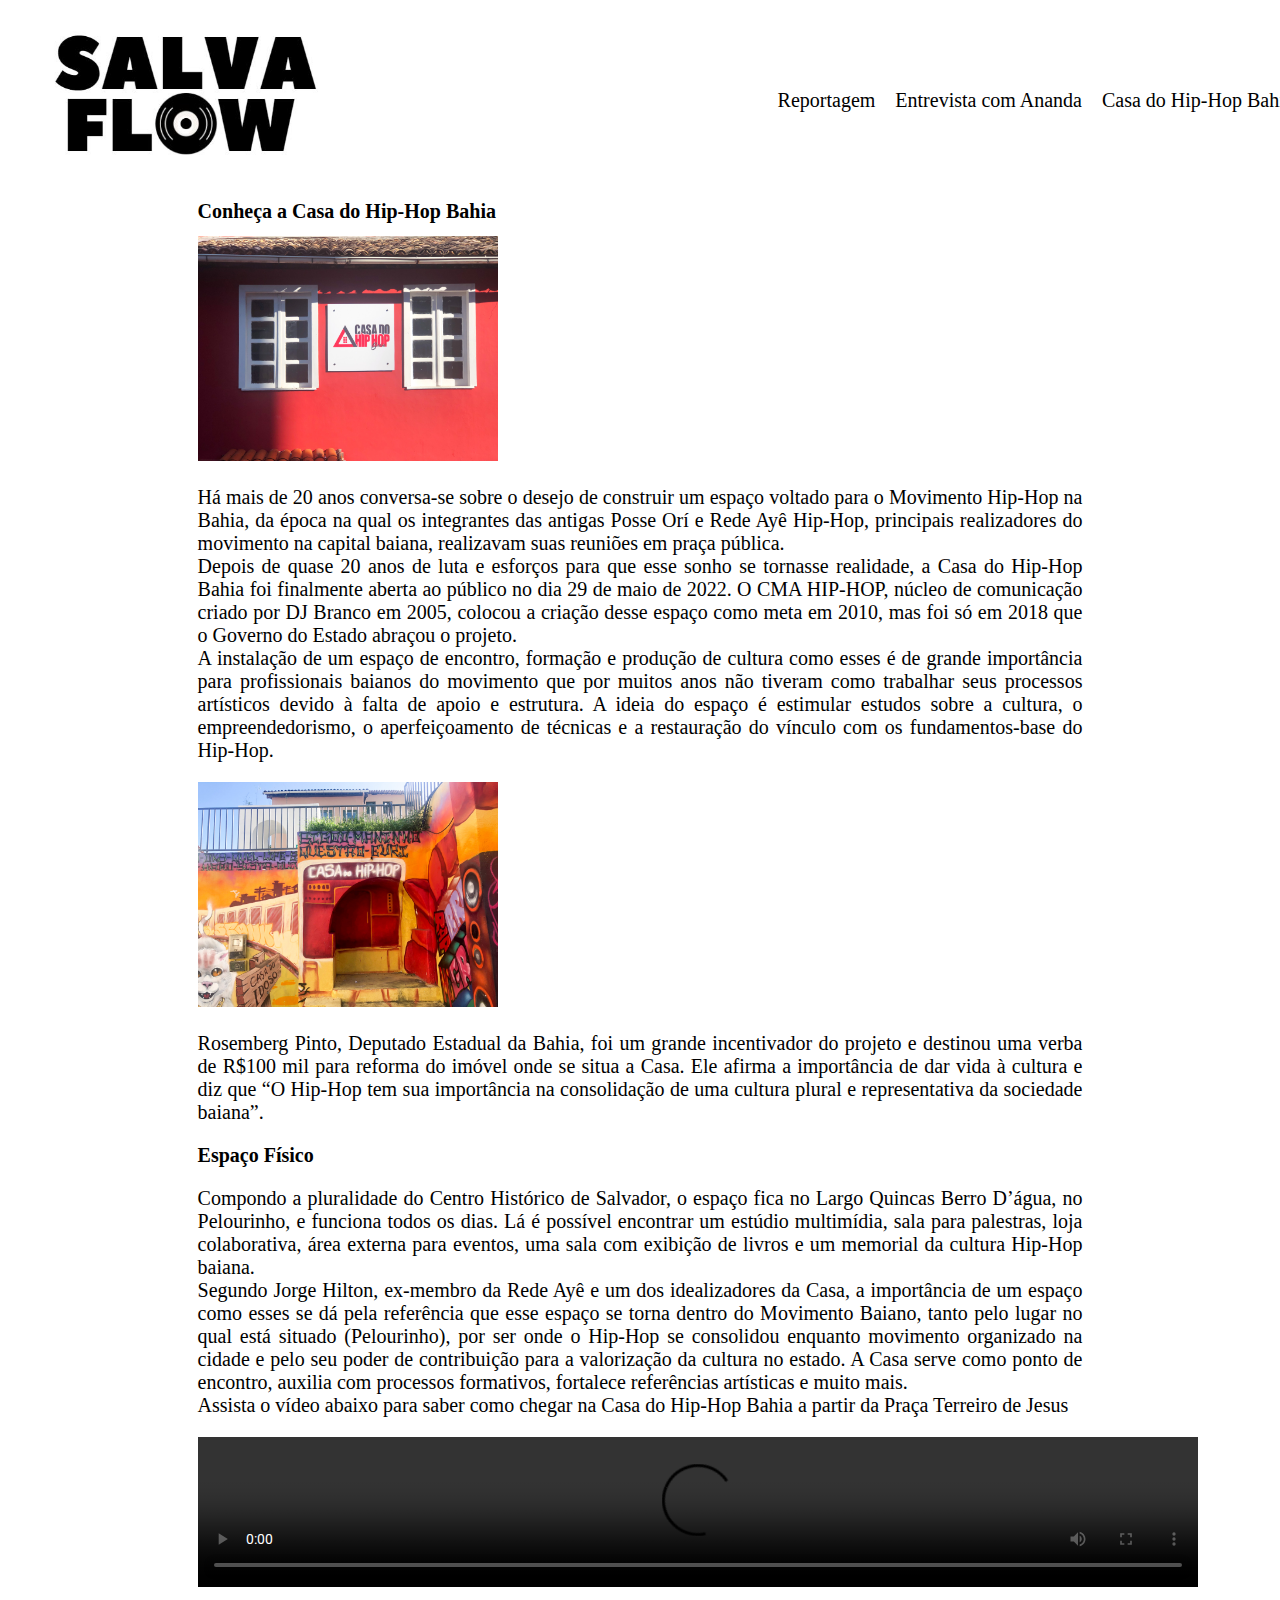
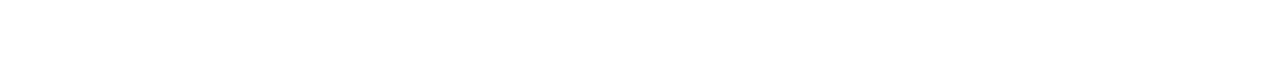
==== Casa-Do-Hip-Hop-Bahia.html @ f5f14820 "feat: add project" ====
<!DOCTYPE html>
<html lang="en">

    <head>
        <meta charset="UTF-8">
        <title>SalvaFlow</title>
        <link rel="stylesheet" href="css/style.css">
        <link href="https://cdn.jsdelivr.net/npm/bootstrap@5.2.2/dist/css/bootstrap.min.css" rel="stylesheet"
            integrity="sha384-Zenh87qX5JnK2Jl0vWa8Ck2rdkQ2Bzep5IDxbcnCeuOxjzrPF/et3URy9Bv1WTRi" crossorigin="anonymous">
        <link rel="shortcut icon" href="img/salvaflow logo.JPG" type="image/x-icon">
    </head>

    <body>
        <header>
            <nav class="navAcompanhamento">
                <div>
                    <a href="index.html">
                        <img src="img/salvaflow branco.JPG" alt="" srcset="">
                    </a>
                </div>
                <div class="nav-content">
                    <div>
                        <a href="index.html">Reportagem</a>
                    </div>
                    <div>
                        <a href="Entrevista-Com-Ananda.html">Entrevista com Ananda</a>
                    </div>
                    <div>
                        <a href="Casa-Do-Hip-Hop-Bahia.html">Casa do Hip-Hop Bahia</a>
                    </div>
                </div>
            </nav>
        </header>
        <main>
            <section>
                <h1>Conheça a Casa do Hip-Hop Bahia</h1>
                <img width="300px" src="img/Casa do Hip Hop.jpg" alt="">
                <p>
                    Há mais de 20 anos conversa-se sobre o desejo de construir um espaço voltado para o Movimento
                    Hip-Hop na
                    Bahia, da época na qual os integrantes das antigas Posse Orí e Rede Ayê Hip-Hop, principais
                    realizadores
                    do movimento na capital baiana, realizavam suas reuniões em praça pública.
                    <br>
                    Depois de quase 20 anos de luta e esforços para que esse sonho se tornasse realidade, a Casa do
                    Hip-Hop
                    Bahia foi finalmente aberta ao público no dia 29 de maio de 2022. O CMA HIP-HOP, núcleo de
                    comunicação
                    criado por DJ Branco em 2005, colocou a criação desse espaço como meta em 2010, mas foi só em 2018
                    que o
                    Governo do Estado abraçou o projeto.
                    <br>
                    A instalação de um espaço de encontro, formação e produção de cultura como esses é de grande
                    importância
                    para profissionais baianos do movimento que por muitos anos não tiveram como trabalhar seus
                    processos
                    artísticos devido à falta de apoio e estrutura. A ideia do espaço é estimular estudos sobre a
                    cultura, o
                    empreendedorismo, o aperfeiçoamento de técnicas e a restauração do vínculo com os fundamentos-base
                    do
                    Hip-Hop.
                    <br>
                </p>
                <img width="300px" src="img/grafite casa do HipHop.jpg" alt="">
                <p>
                    Rosemberg Pinto, Deputado Estadual da Bahia, foi um grande incentivador do projeto e destinou uma
                    verba
                    de R$100 mil para reforma do imóvel onde se situa a Casa. Ele afirma a importância de dar vida à
                    cultura
                    e diz que “O Hip-Hop tem sua importância na consolidação de uma cultura plural e representativa da
                    sociedade baiana”.
                </p>
            </section>
            <section>
                <h2>Espaço Físico</h2>
                <p>
                    Compondo a pluralidade do Centro Histórico de Salvador, o espaço fica no Largo Quincas Berro D’água,
                    no Pelourinho, e funciona todos os dias. Lá é possível encontrar um estúdio multimídia, sala para
                    palestras, loja colaborativa, área externa para eventos, uma sala com exibição de livros e um
                    memorial da cultura Hip-Hop baiana.
                    <br>
                    Segundo Jorge Hilton, ex-membro da Rede Ayê e um dos idealizadores da Casa, a importância de um
                    espaço como esses se dá pela referência que esse espaço se torna dentro do Movimento Baiano, tanto
                    pelo lugar no qual está situado (Pelourinho), por ser onde o Hip-Hop se consolidou enquanto
                    movimento organizado na cidade e pelo seu poder de contribuição para a valorização da cultura no
                    estado. A Casa serve como ponto de encontro, auxilia com processos formativos, fortalece referências
                    artísticas e muito mais.
                    <br>
                    Assista o vídeo abaixo para saber como chegar na Casa do Hip-Hop Bahia a partir da Praça Terreiro de
                    Jesus
                    <br>
                </p>
                <video controls width="1000px">
                    <source src="img/COMO CHEGAR NA CASA DO HIP HOP.mov">
                </video>
            </section>
        </main>
    </body>

</html>
---- css/style.css ----
:root{
    --nav-height: 200px;
}
body{
    padding-top: 0%;
}
*{
    font-family: 'Roboto-Regular' Arial, sans-serif ;
    font-size: 20px;
    text-align: justify;
}
@font-face {
    font-family: "Roboto-Regular";
    src: url(../font/Roboto-Regular.ttf);
}
nav {
    display: flex;
    justify-content: space-between;
    height: var(--nav-height);
    align-items: center;
    background-color: white;
    padding: 0% 2%;
}
.nav-content{
    display: flex;
}
.navAcompanhamento {
    position: fixed;
    top: 0;
    width: 100%;
}
nav img{
    width: 62%;
}
nav a {
    margin-right: 20px;
    font-size: 20px;
    text-decoration: none !important;
    color: black !important;
    transition: 0.5s;
}
nav a:hover {
    color: orangered !important;    
}
main{
    background-color: white;
    margin: auto 10%;
    padding: 5%;
    padding-top: 0%;
    margin-top: calc(var(--nav-height));
}
section{
    
    flex-direction: column;
    align-items: center;
   
}

.landing-page{
    display: flex;
    flex-direction: column;
    align-items: center;
}
.landing-page img{
    height: 500px ;
    margin-bottom: 20px;
}
.LandingPageImage{
    width: 90%;
}
.landing-page h1{
    color: white;
    background-color: black;
    padding: 10px 50px;
    text-align: center;
}

.SalvaFlowLogo{
    width: 10% !important;
    height: 10% !important;
}
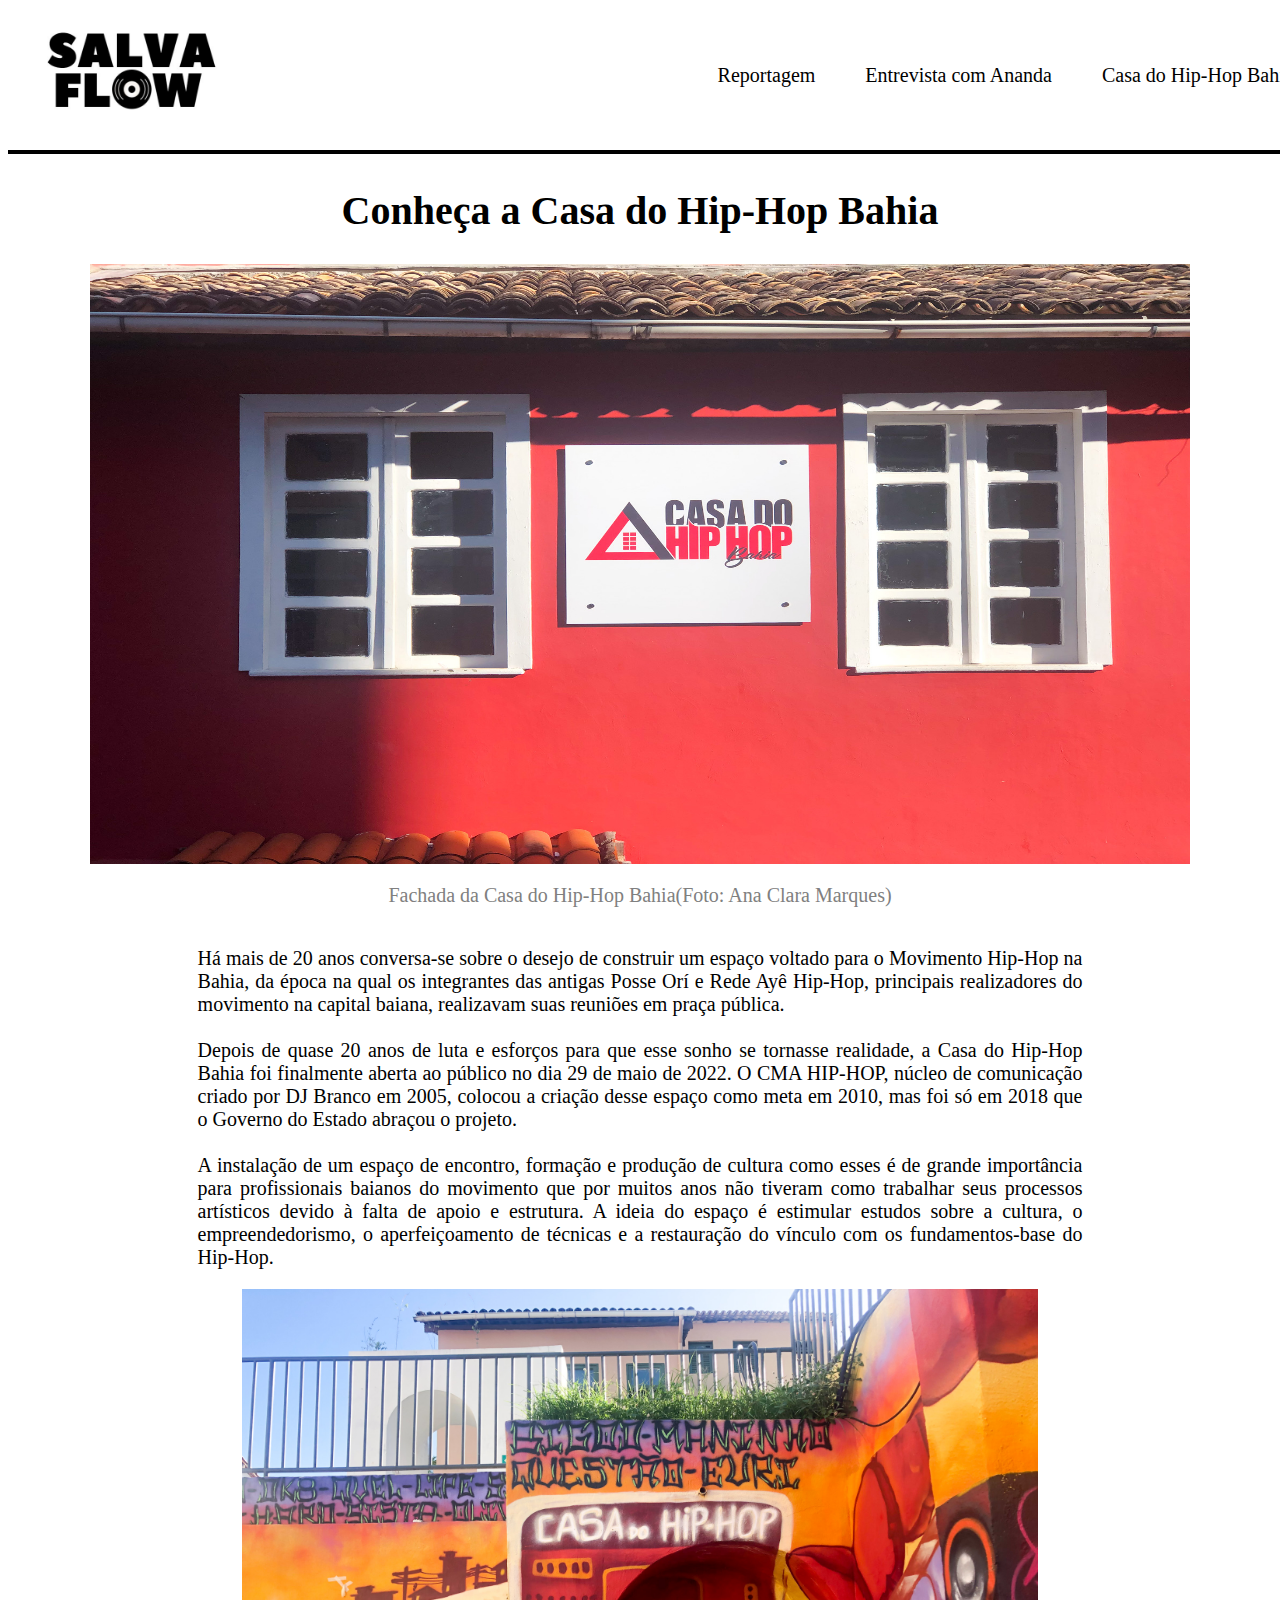
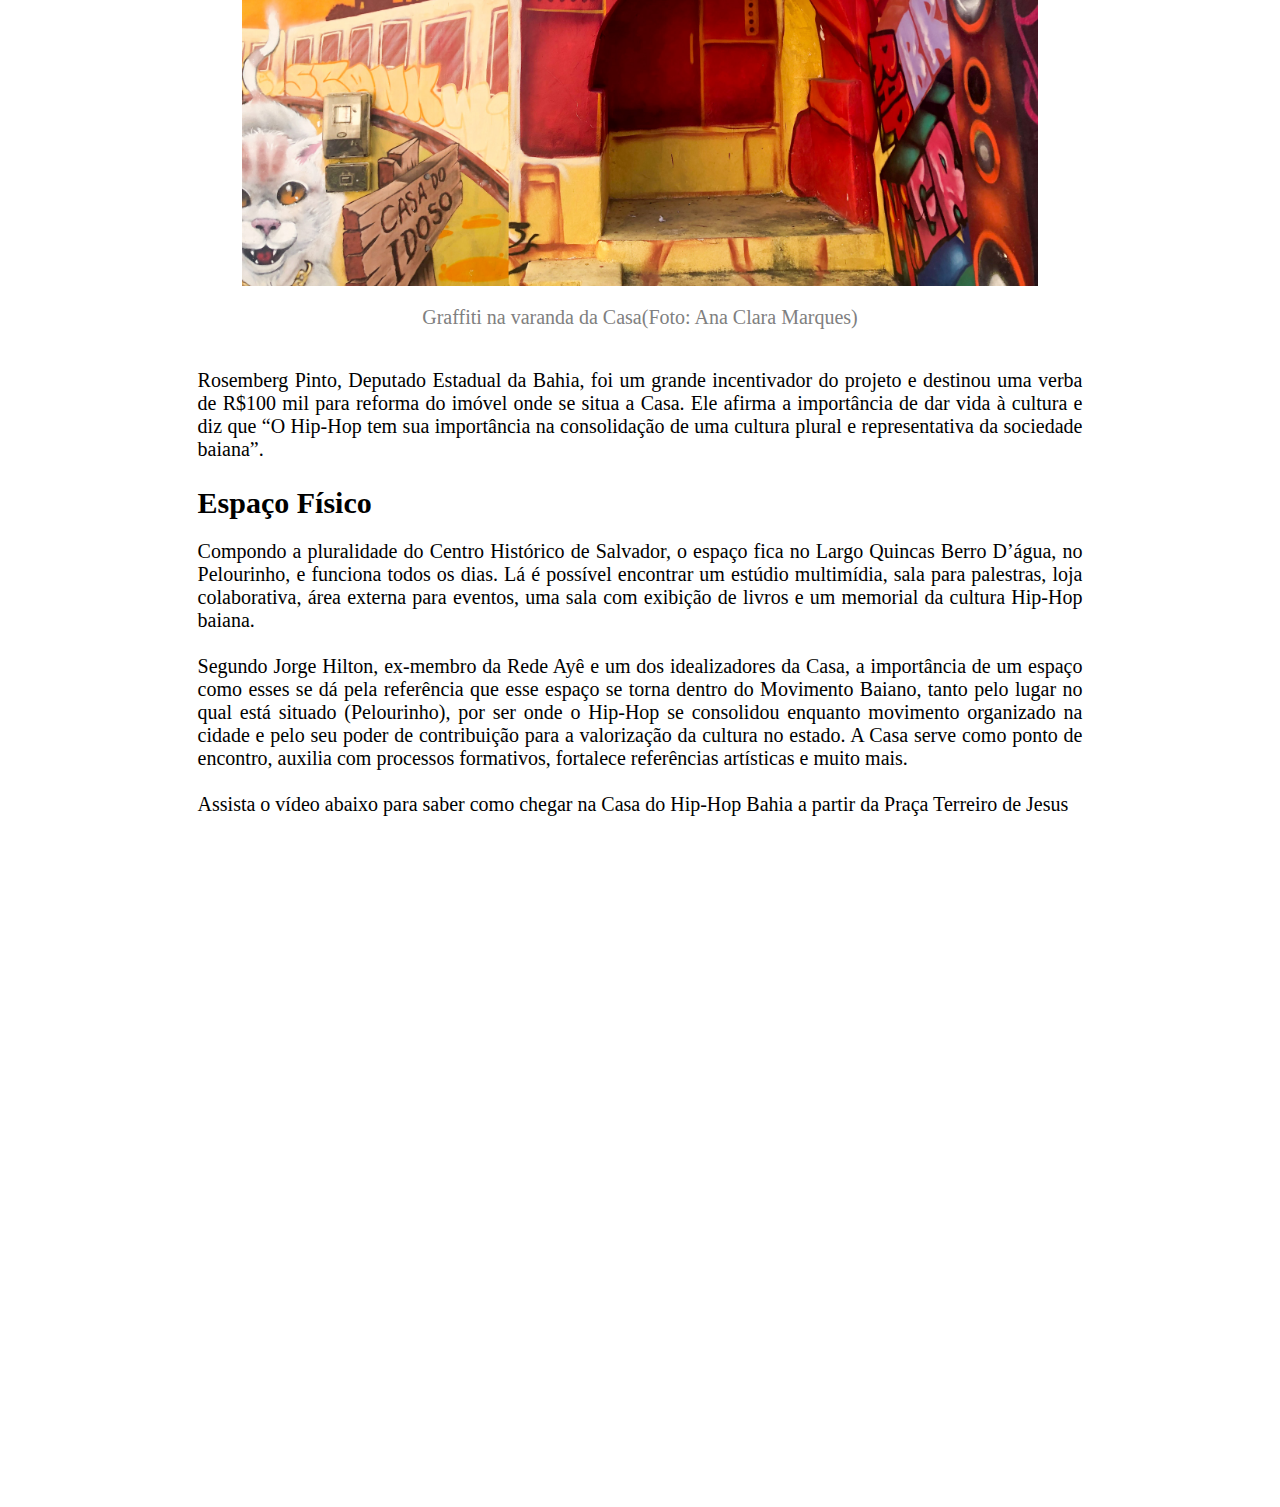
==== commit 1cb9300e: "feat: add content" ====
--- a/Casa-Do-Hip-Hop-Bahia.html
+++ b/Casa-Do-Hip-Hop-Bahia.html
@@ -33,35 +33,47 @@
         </header>
         <main>
             <section>
-                <h1>Conheça a Casa do Hip-Hop Bahia</h1>
-                <img width="300px" src="img/Casa do Hip Hop.jpg" alt="">
-                <p>
-                    Há mais de 20 anos conversa-se sobre o desejo de construir um espaço voltado para o Movimento
-                    Hip-Hop na
-                    Bahia, da época na qual os integrantes das antigas Posse Orí e Rede Ayê Hip-Hop, principais
-                    realizadores
-                    do movimento na capital baiana, realizavam suas reuniões em praça pública.
-                    <br>
-                    Depois de quase 20 anos de luta e esforços para que esse sonho se tornasse realidade, a Casa do
-                    Hip-Hop
-                    Bahia foi finalmente aberta ao público no dia 29 de maio de 2022. O CMA HIP-HOP, núcleo de
-                    comunicação
-                    criado por DJ Branco em 2005, colocou a criação desse espaço como meta em 2010, mas foi só em 2018
-                    que o
-                    Governo do Estado abraçou o projeto.
-                    <br>
-                    A instalação de um espaço de encontro, formação e produção de cultura como esses é de grande
-                    importância
-                    para profissionais baianos do movimento que por muitos anos não tiveram como trabalhar seus
-                    processos
-                    artísticos devido à falta de apoio e estrutura. A ideia do espaço é estimular estudos sobre a
-                    cultura, o
-                    empreendedorismo, o aperfeiçoamento de técnicas e a restauração do vínculo com os fundamentos-base
-                    do
-                    Hip-Hop.
-                    <br>
-                </p>
-                <img width="300px" src="img/grafite casa do HipHop.jpg" alt="">
+                <div class="landing-page">
+                    <div class="hiphop-house">
+                        <h1>Conheça a Casa do Hip-Hop Bahia</h1>
+                        <img src="img/Casa do Hip Hop.jpg" alt="">
+                        <p class="ImgDescription">Fachada da Casa do Hip-Hop Bahia(Foto: Ana Clara Marques)</p>
+                    </div>
+                    <p>
+                        Há mais de 20 anos conversa-se sobre o desejo de construir um espaço voltado para o Movimento
+                        Hip-Hop na
+                        Bahia, da época na qual os integrantes das antigas Posse Orí e Rede Ayê Hip-Hop, principais
+                        realizadores
+                        do movimento na capital baiana, realizavam suas reuniões em praça pública.
+                        <br>
+                        <br>
+                        Depois de quase 20 anos de luta e esforços para que esse sonho se tornasse realidade, a Casa do
+                        Hip-Hop
+                        Bahia foi finalmente aberta ao público no dia 29 de maio de 2022. O CMA HIP-HOP, núcleo de
+                        comunicação
+                        criado por DJ Branco em 2005, colocou a criação desse espaço como meta em 2010, mas foi só em
+                        2018
+                        que o
+                        Governo do Estado abraçou o projeto.
+                        <br>
+                        <br>
+                        A instalação de um espaço de encontro, formação e produção de cultura como esses é de grande
+                        importância
+                        para profissionais baianos do movimento que por muitos anos não tiveram como trabalhar seus
+                        processos
+                        artísticos devido à falta de apoio e estrutura. A ideia do espaço é estimular estudos sobre a
+                        cultura, o
+                        empreendedorismo, o aperfeiçoamento de técnicas e a restauração do vínculo com os
+                        fundamentos-base
+                        do
+                        Hip-Hop.
+                        <br>
+                    </p>
+                </div>
+                <div class="grafiteHipHopHouseImg">
+                    <img src="img/grafite casa do HipHop.jpg" alt="">
+                    <p class="ImgDescription">Graffiti na varanda da Casa(Foto: Ana Clara Marques)</p>
+                </div>
                 <p>
                     Rosemberg Pinto, Deputado Estadual da Bahia, foi um grande incentivador do projeto e destinou uma
                     verba
@@ -79,6 +91,7 @@
                     palestras, loja colaborativa, área externa para eventos, uma sala com exibição de livros e um
                     memorial da cultura Hip-Hop baiana.
                     <br>
+                    <br>
                     Segundo Jorge Hilton, ex-membro da Rede Ayê e um dos idealizadores da Casa, a importância de um
                     espaço como esses se dá pela referência que esse espaço se torna dentro do Movimento Baiano, tanto
                     pelo lugar no qual está situado (Pelourinho), por ser onde o Hip-Hop se consolidou enquanto
@@ -86,13 +99,17 @@
                     estado. A Casa serve como ponto de encontro, auxilia com processos formativos, fortalece referências
                     artísticas e muito mais.
                     <br>
+                    <br>
                     Assista o vídeo abaixo para saber como chegar na Casa do Hip-Hop Bahia a partir da Praça Terreiro de
                     Jesus
                     <br>
                 </p>
-                <video controls width="1000px">
-                    <source src="img/COMO CHEGAR NA CASA DO HIP HOP.mov">
-                </video>
+                <div class="hiphopHouseLocationVideo">
+                    <iframe width="1200" height="600" src="https://www.youtube.com/embed/qr8A4aIdYdQ"
+                        title="YouTube video player" frameborder="0"
+                        allow="accelerometer; autoplay; clipboard-write; encrypted-media; gyroscope; picture-in-picture"
+                        allowfullscreen></iframe>
+                </div>
             </section>
         </main>
     </body>
--- a/css/style.css
+++ b/css/style.css
@@ -1,37 +1,62 @@
-:root{
-    --nav-height: 200px;
+:root {
+    --nav-height: 150px;
 }
-body{
+
+@media only screen and (max-width: 1000px) {
+    main {
+        margin: 0;
+    }
+}
+
+@media only screen and (min-width: 1001px) {
+    main {
+        margin: auto 10%;
+    }
+}
+
+body {
     padding-top: 0%;
 }
-*{
-    font-family: 'Roboto-Regular' Arial, sans-serif ;
+
+* {
+    font-family: 'Roboto-Regular' Arial, sans-serif;
     font-size: 20px;
     text-align: justify;
 }
+
 @font-face {
     font-family: "Roboto-Regular";
     src: url(../font/Roboto-Regular.ttf);
 }
+
 nav {
+    z-index: 20;
     display: flex;
     justify-content: space-between;
     height: var(--nav-height);
     align-items: center;
     background-color: white;
     padding: 0% 2%;
+    border-bottom: 4px black solid;
 }
-.nav-content{
+
+.nav-content {
     display: flex;
+    gap: 30px;
+    text-align: justify;
 }
+
 .navAcompanhamento {
     position: fixed;
     top: 0;
     width: 100%;
 }
-nav img{
-    width: 62%;
+
+nav img {
+    width: 40%;
+    z-index: -1;
 }
+
 nav a {
     margin-right: 20px;
     font-size: 20px;
@@ -39,43 +64,121 @@
     color: black !important;
     transition: 0.5s;
 }
+
 nav a:hover {
-    color: orangered !important;    
+    color: blue !important;
 }
-main{
+
+main {
     background-color: white;
-    margin: auto 10%;
     padding: 5%;
     padding-top: 0%;
     margin-top: calc(var(--nav-height));
 }
-section{
-    
-    flex-direction: column;
-    align-items: center;
-   
+
+h1 {
+    font-size: 40px !important;
+    margin-bottom: 20px;
 }
 
-.landing-page{
+h2 {
+   
+    font-size: 30px !important;
+    margin-bottom: 20px !important;
+}
+.image{
+    display: flex;
+    justify-content: center;
+    align-items: center;
+    margin: 40px 0;
+}
+.landing-page {
     display: flex;
     flex-direction: column;
     align-items: center;
 }
-.landing-page img{
-    height: 500px ;
-    margin-bottom: 20px;
+
+.landing-page img {
+    height: 500px;
 }
-.LandingPageImage{
-    width: 90%;
+
+.LandingPageImage {
+    width: 120%;
+    margin-bottom: 30px;
 }
-.landing-page h1{
-    color: white;
+
+.landing-page-title{
+    z-index: 0;
+    top: 610px;
+    position: absolute;
     background-color: black;
+    color: white !important;
+}
+.landing-page h1 {
+    color: black;
     padding: 10px 50px;
     text-align: center;
 }
+.landing-page-subtitle{
+    font-size: 40px;
+    text-align: center;
+}
+.list-imgs{
+    margin: 50px 0;
+    display: flex;
+    gap: 50px;
+}
+.list-imgs img{
+    width: 400px;
+    height: 500px;
+}
 
-.SalvaFlowLogo{
+.AnandaImg {
+    display: flex;
+    justify-content: center;
+    align-items: center;
+    flex-direction: column;
+}
+
+.AnandaImg img {
+    width: 100%;
+    height: 600px;
+}
+
+.hiphop-house {
+    display: flex;
+    flex-direction: column;
+    align-items: center;
+}
+
+.hiphop-house img {
+    width: 1100px;
+    height: 600px;
+}
+
+.grafiteHipHopHouseImg {
+    display: flex;
+    flex-direction: column;
+    justify-content: center;
+    align-items: center;
+}
+
+.ImgDescription {
+    text-align: center;
+    color: gray;
+}
+
+.grafiteHipHopHouseImg img {
+    width: 90%;
+}
+
+.hiphopHouseLocationVideo {
+    display: flex;
+    justify-content: center;
+}
+
+.SalvaFlowLogo {
     width: 10% !important;
     height: 10% !important;
+    margin-bottom: 40px;
 }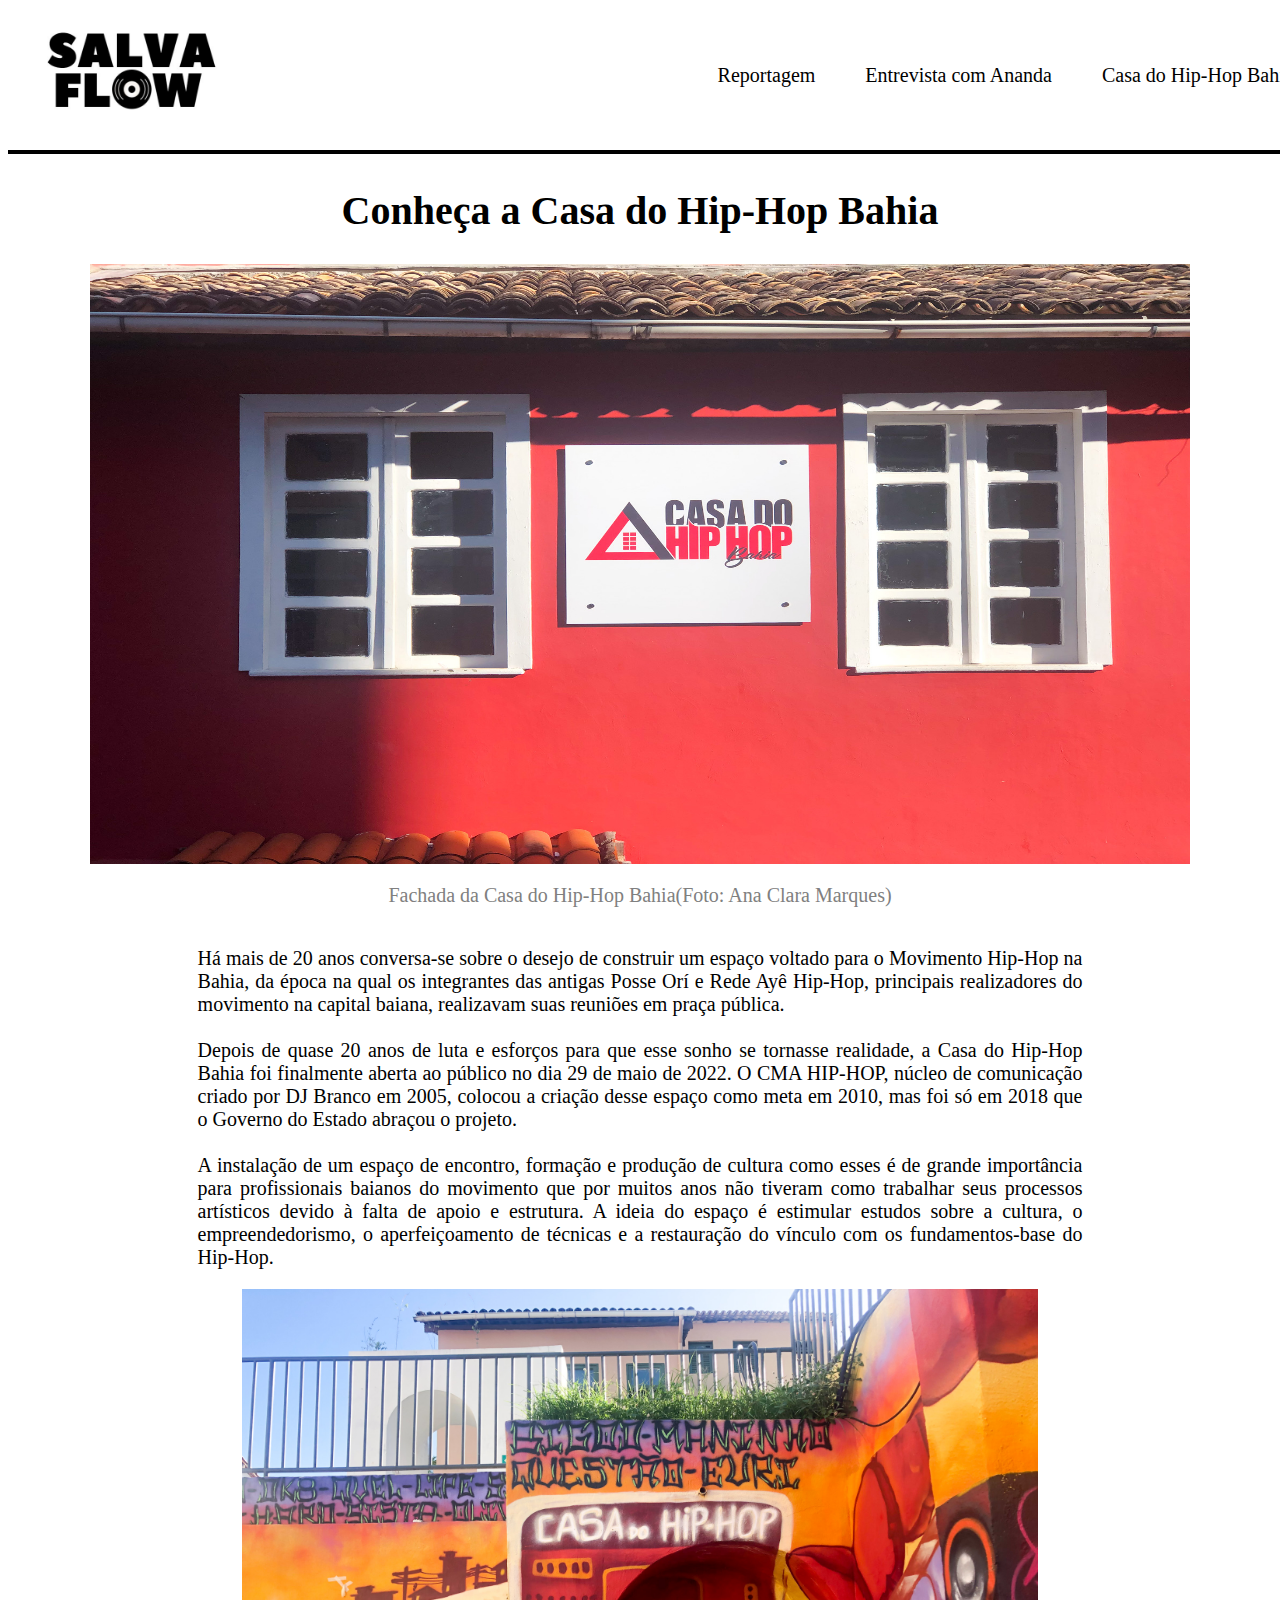
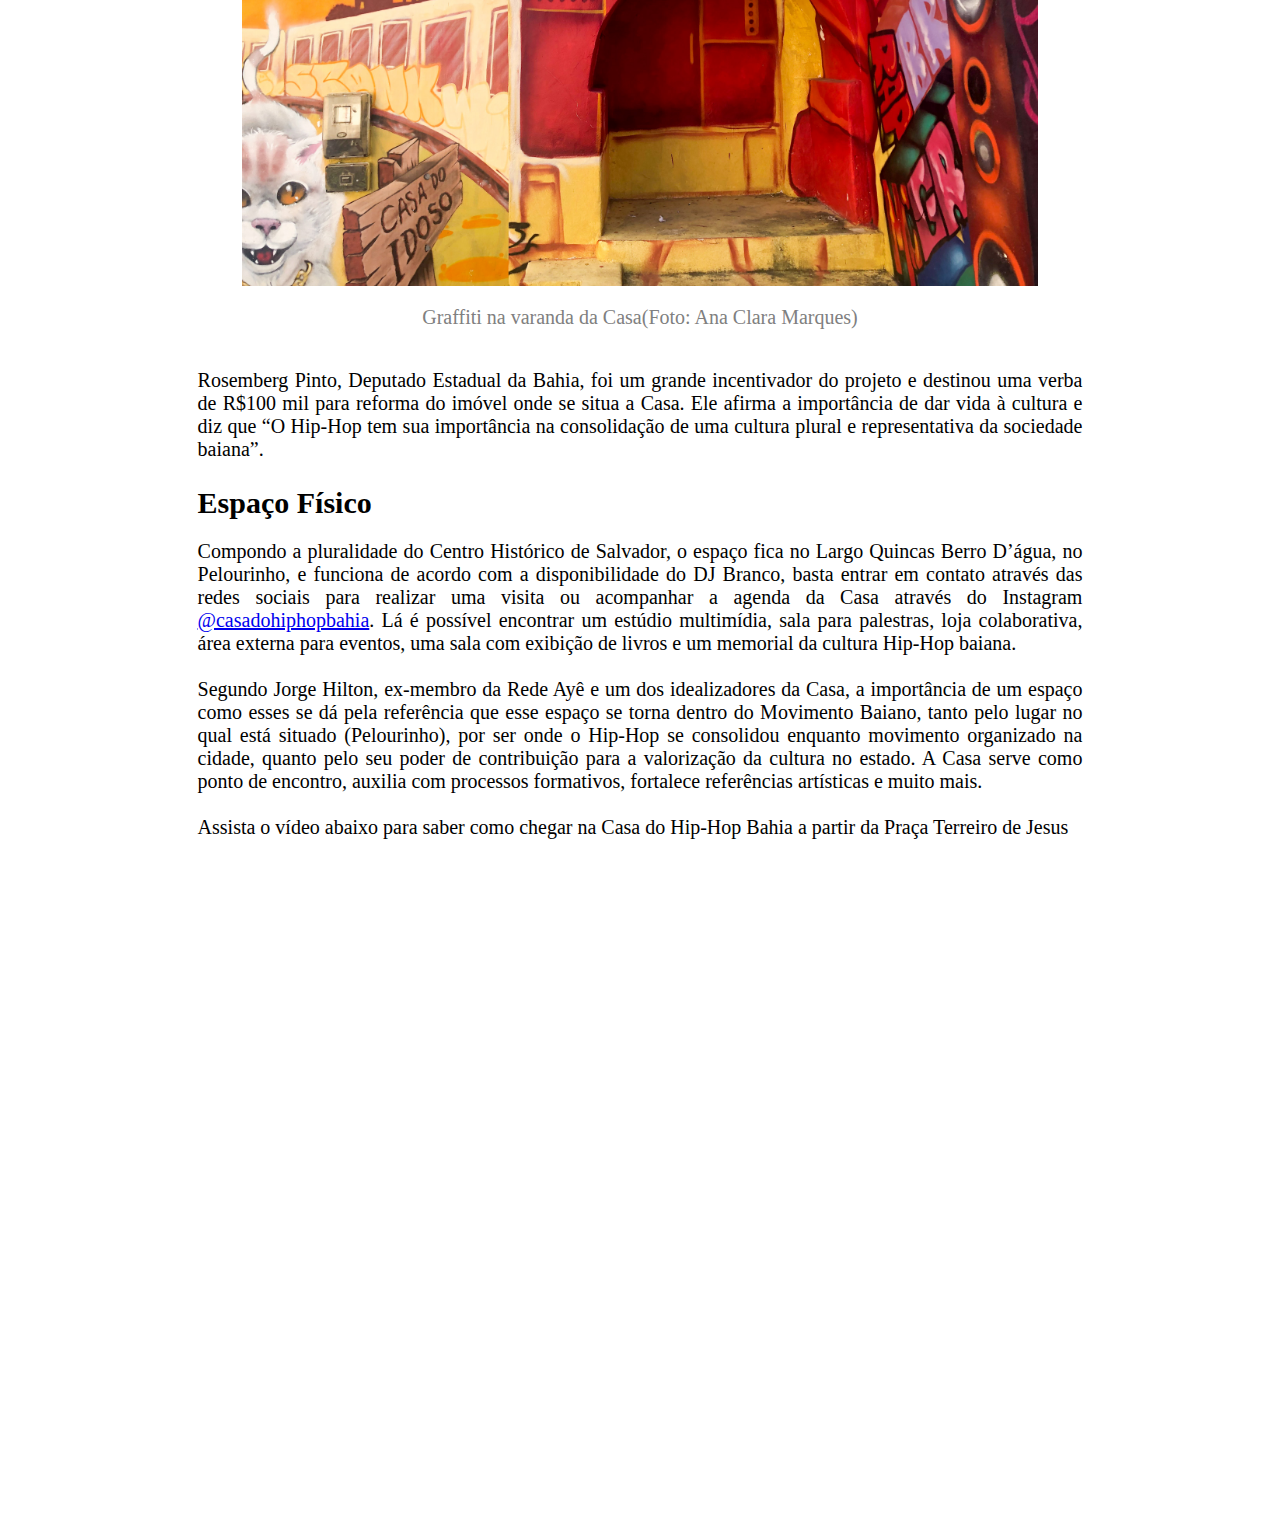
==== commit 9f364c65: "fix: teacher corrections and bold artists name" ====
--- a/Casa-Do-Hip-Hop-Bahia.html
+++ b/Casa-Do-Hip-Hop-Bahia.html
@@ -87,7 +87,10 @@
                 <h2>Espaço Físico</h2>
                 <p>
                     Compondo a pluralidade do Centro Histórico de Salvador, o espaço fica no Largo Quincas Berro D’água,
-                    no Pelourinho, e funciona todos os dias. Lá é possível encontrar um estúdio multimídia, sala para
+                    no Pelourinho, e funciona de acordo com a disponibilidade do DJ Branco, basta entrar em contato
+                    através das redes sociais para realizar uma visita ou acompanhar a agenda da Casa através do
+                    Instagram <a href="https://www.instagram.com/casadohiphopbahia/" target="_blank">@casadohiphopbahia</a>. Lá é possível encontrar um estúdio
+                    multimídia, sala para
                     palestras, loja colaborativa, área externa para eventos, uma sala com exibição de livros e um
                     memorial da cultura Hip-Hop baiana.
                     <br>
@@ -95,7 +98,7 @@
                     Segundo Jorge Hilton, ex-membro da Rede Ayê e um dos idealizadores da Casa, a importância de um
                     espaço como esses se dá pela referência que esse espaço se torna dentro do Movimento Baiano, tanto
                     pelo lugar no qual está situado (Pelourinho), por ser onde o Hip-Hop se consolidou enquanto
-                    movimento organizado na cidade e pelo seu poder de contribuição para a valorização da cultura no
+                    movimento organizado na cidade, quanto pelo seu poder de contribuição para a valorização da cultura no
                     estado. A Casa serve como ponto de encontro, auxilia com processos formativos, fortalece referências
                     artísticas e muito mais.
                     <br>
--- a/css/style.css
+++ b/css/style.css
@@ -66,7 +66,7 @@
 }
 
 nav a:hover {
-    color: blue !important;
+    color: red !important;
 }
 
 main {
@@ -82,16 +82,22 @@
 }
 
 h2 {
-   
     font-size: 30px !important;
     margin-bottom: 20px !important;
 }
-.image{
-    display: flex;
-    justify-content: center;
-    align-items: center;
-    margin: 40px 0;
-}
+
+h3 {
+    text-align: center;
+}
+
+.image {
+
+    display: flex;
+    justify-content: center;
+    align-items: center;
+    margin: auto;
+}
+
 .landing-page {
     display: flex;
     flex-direction: column;
@@ -103,82 +109,192 @@
 }
 
 .LandingPageImage {
-    width: 120%;
+    width: 100%;
     margin-bottom: 30px;
 }
 
-.landing-page-title{
+.landing-page-title {
     z-index: 0;
     top: 610px;
     position: absolute;
     background-color: black;
     color: white !important;
 }
+
 .landing-page h1 {
     color: black;
     padding: 10px 50px;
     text-align: center;
 }
-.landing-page-subtitle{
+
+.landing-page-subtitle {
     font-size: 40px;
     text-align: center;
-}
-.list-imgs{
-    margin: 50px 0;
-    display: flex;
-    gap: 50px;
-}
-.list-imgs img{
-    width: 400px;
-    height: 500px;
-}
-
-.AnandaImg {
-    display: flex;
-    justify-content: center;
-    align-items: center;
-    flex-direction: column;
-}
-
-.AnandaImg img {
-    width: 100%;
-    height: 600px;
-}
-
-.hiphop-house {
-    display: flex;
-    flex-direction: column;
-    align-items: center;
-}
-
-.hiphop-house img {
-    width: 1100px;
-    height: 600px;
-}
-
-.grafiteHipHopHouseImg {
-    display: flex;
-    flex-direction: column;
-    justify-content: center;
-    align-items: center;
-}
-
-.ImgDescription {
-    text-align: center;
-    color: gray;
-}
-
-.grafiteHipHopHouseImg img {
-    width: 90%;
-}
-
-.hiphopHouseLocationVideo {
-    display: flex;
-    justify-content: center;
 }
 
 .SalvaFlowLogo {
     width: 10% !important;
     height: 10% !important;
     margin-bottom: 40px;
-}+}
+
+.citacao {
+    background-image: linear-gradient(140deg, red 0%, red 50.52%, red 100%);
+    padding: 10px;
+    border-radius: 5px;
+    border: 2px solid black;
+    box-shadow: 20px 20px grey;
+    margin: 3%;
+    display: flex;
+    align-items: center;
+    justify-content: center;
+    background-color: white;
+}
+
+.citacao p {
+    margin: 0;
+    padding: 20px 40px;
+    border-radius: 5px;
+    background-color: white;
+}
+
+.list-imgs {
+    margin: 50px 0;
+    display: flex;
+    justify-content: space-between;
+    align-items: center;
+}
+
+.list-imgs div {
+    display: flex;
+    align-items: center;
+    justify-content: center;
+}
+
+.list-imgs img {
+    width: 100%;
+    height: 500px;
+}
+
+.batalhaTorre a {
+    display: flex;
+    align-items: center;
+    justify-content: center;
+}
+
+.batalhaTorre img {
+    width: 40%;
+}
+
+.AnandaImg {
+    display: flex;
+    justify-content: center;
+    align-items: center;
+    flex-direction: column;
+}
+
+.AnandaImg img {
+    width: 100%;
+    height: 600px;
+}
+
+.hiphop-house {
+    display: flex;
+    flex-direction: column;
+    align-items: center;
+}
+
+.hiphop-house img {
+    width: 1100px;
+    height: 600px;
+}
+
+.grafiteHipHopHouseImg {
+    display: flex;
+    flex-direction: column;
+    justify-content: center;
+    align-items: center;
+}
+
+.ImgDescription {
+    text-align: center;
+    color: gray;
+}
+
+.michelle img {
+    width: 90%
+}
+
+.reportagem img {
+    width: 90% !important;
+}
+
+.rede img {
+    width: 90% !important;
+}
+
+.grafiteHipHopHouseImg img {
+    width: 90%;
+}
+
+.hiphopHouseLocationVideo {
+    display: flex;
+    justify-content: center;
+}
+
+.NomesEmAscencao {
+    font-size: 30px;
+}
+
+.Artistas {
+    display: flex;
+    flex-wrap: wrap;
+    align-items: center;
+    justify-content: space-evenly;
+    margin: 30px 30px;
+}
+
+.Artistas img {
+    border: 5px solid black;
+    width: 250px;
+    border-radius: 50%;
+}
+
+.Artista {
+    width: 250px;
+    height: 350px;
+}
+
+button {
+    background-color: unset;
+    border: none;
+    transition: 0.5s;
+}
+
+button:hover {
+    color: red;
+    transform: scale(1.2);
+}
+
+button:hover img {
+    border: 5px solid red;
+}
+.modal-Artist-Card{
+    display: flex;
+    align-items: center;
+    justify-content: center;
+    flex-direction: column;
+}
+.modal-Artist-Card img{
+    border: 5px red solid;
+}
+
+.seta-proximo{
+    background-image: url("data:image/svg+xml;charset=utf8,%3Csvg xmlns='http://www.w3.org/2000/svg' fill='deeppink' viewBox='0 0 8 8'%3E%3Cpath d='M5.25 0l-4 4 4 4 1.5-1.5-2.5-2.5 2.5-2.5-1.5-1.5z'/%3E%3C/svg%3E") !important;
+}
+.seta-retornar{
+    background-image: url("data:image/svg+xml;charset=utf8,%3Csvg xmlns='http://www.w3.org/2000/svg' fill='deeppink' viewBox='0 0 8 8'%3E%3Cpath d='M2.75 0l-1.5 1.5 2.5 2.5-2.5 2.5 1.5 1.5 4-4-4-4z'/%3E%3C/svg%3E") !important;
+}
+.carousel-inner{
+    height: 750px;
+}
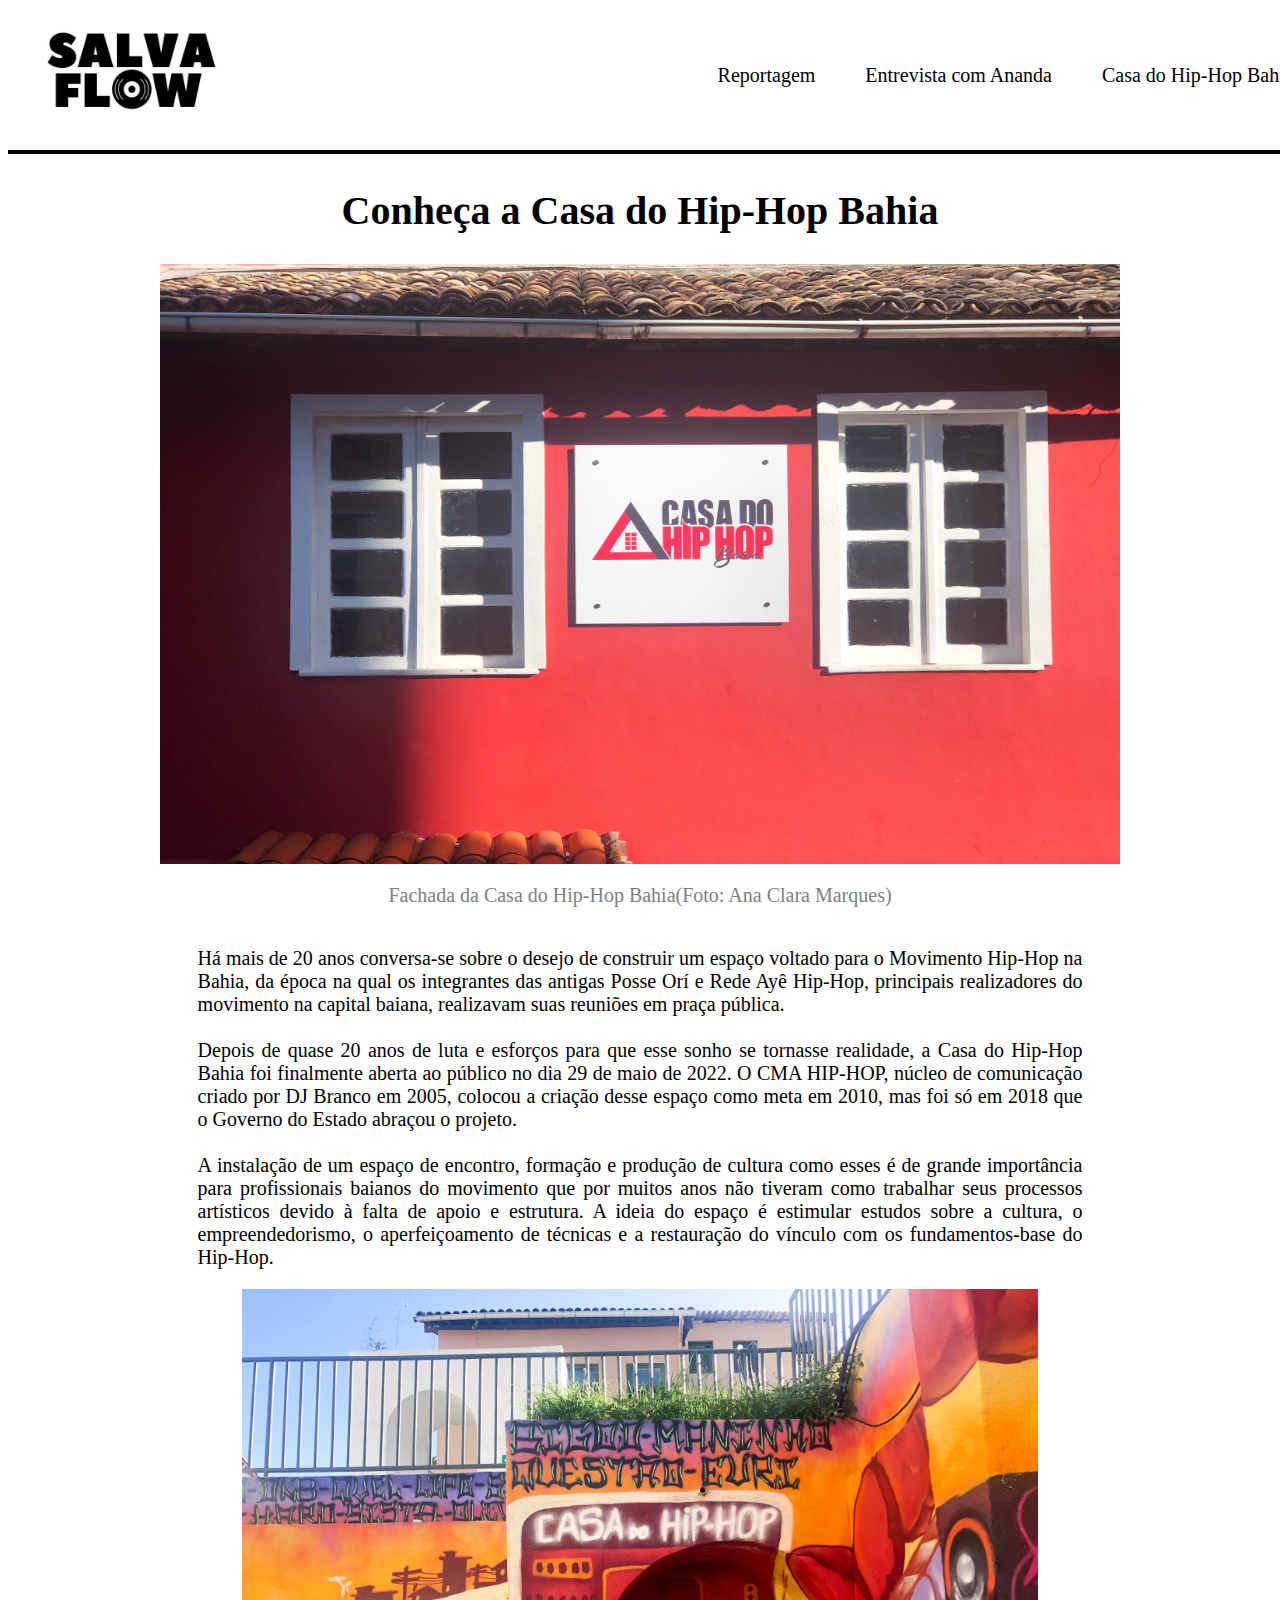
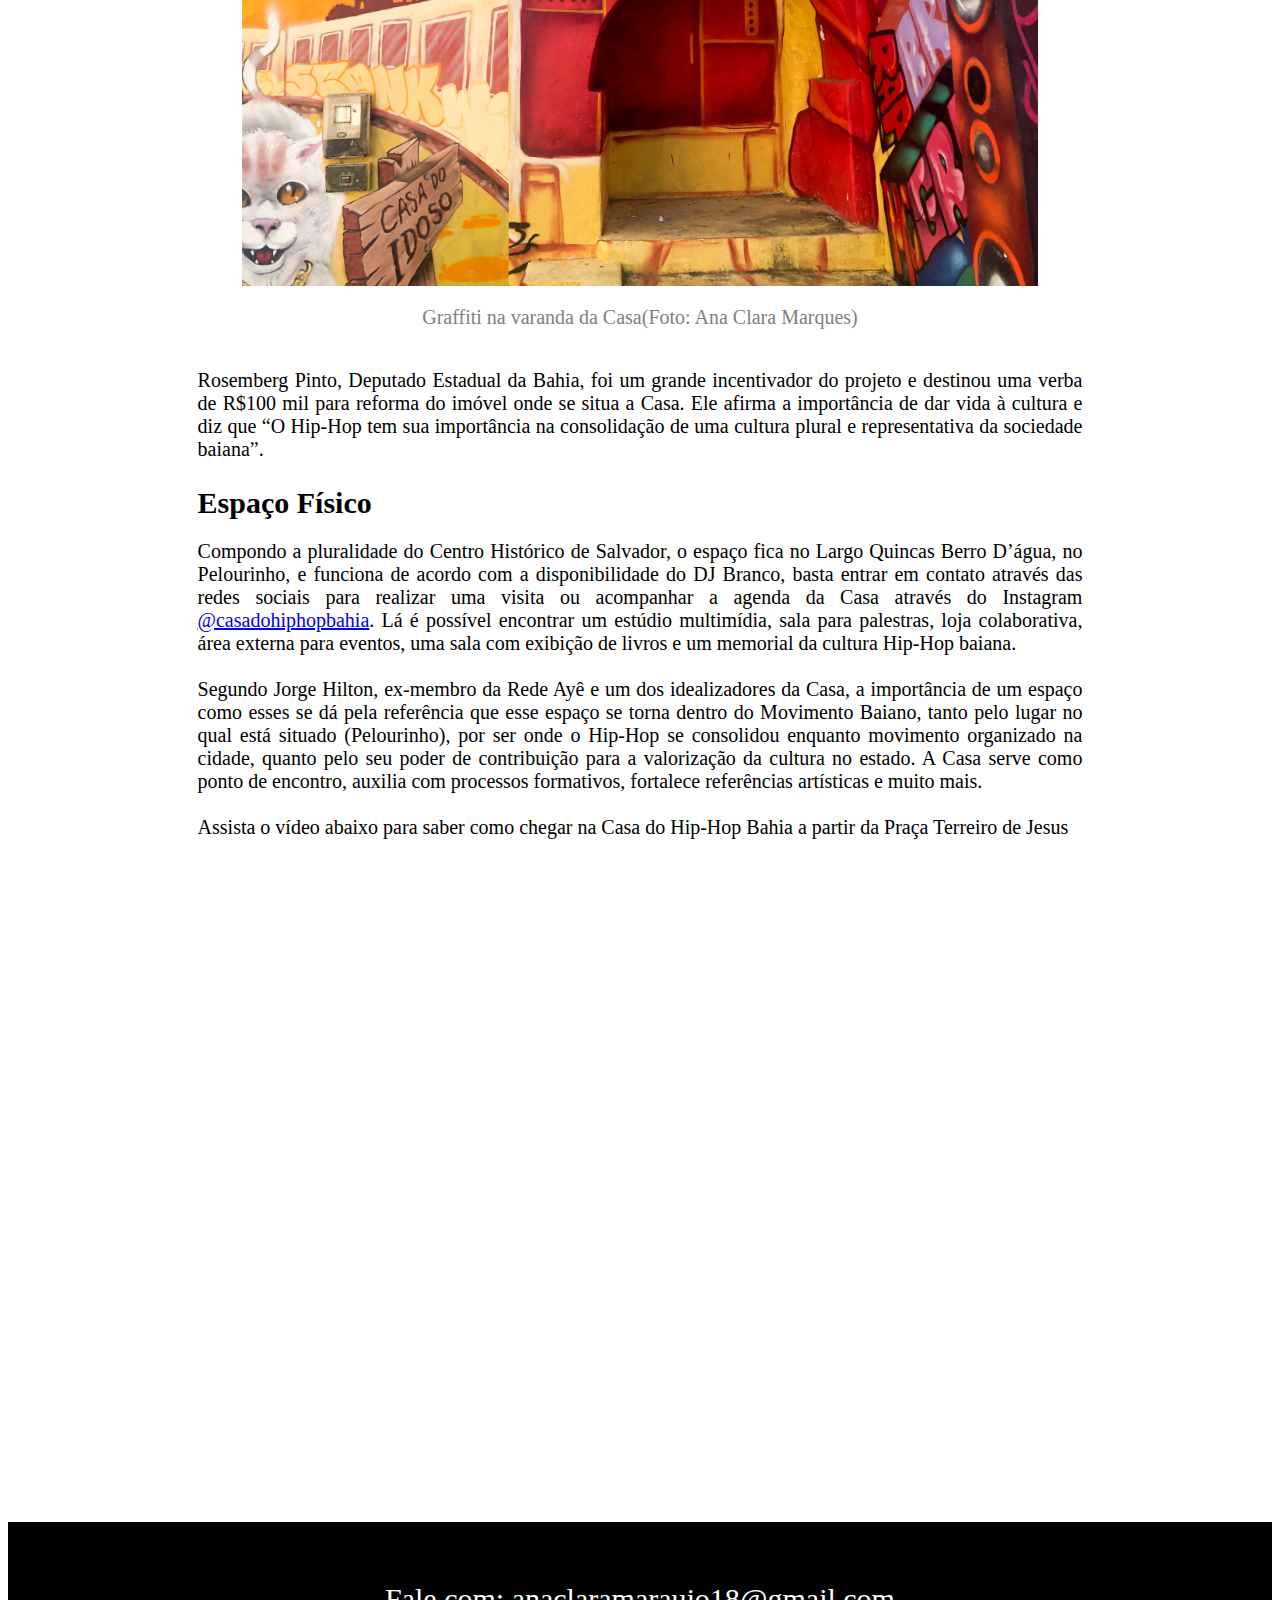
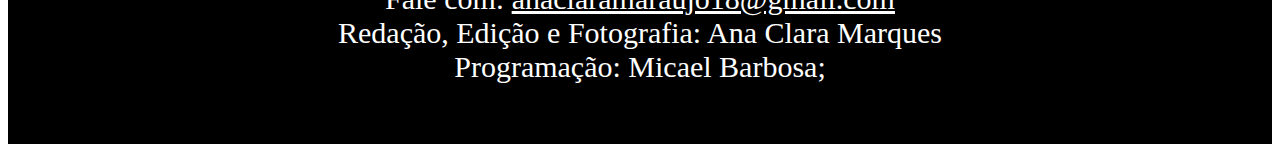
==== commit 81b20e34: "feat: add footer" ====
--- a/Casa-Do-Hip-Hop-Bahia.html
+++ b/Casa-Do-Hip-Hop-Bahia.html
@@ -115,6 +115,14 @@
                 </div>
             </section>
         </main>
+        <footer>
+            <p>
+                Fale com: <a href="mailto:anaclaramaraujo18@gmail.com" target="_blank">anaclaramaraujo18@gmail.com</a> 
+                <br>
+                Redação, Edição e Fotografia: Ana Clara Marques
+                <br>
+                Programação: Micael Barbosa; 
+            </p>
+        </footer>
     </body>
-
 </html>--- a/css/style.css
+++ b/css/style.css
@@ -205,7 +205,7 @@
 }
 
 .hiphop-house img {
-    width: 1100px;
+    width: 120%;
     height: 600px;
 }
 
@@ -298,3 +298,19 @@
 .carousel-inner{
     height: 750px;
 }
+
+footer{
+    padding: 30px;
+    background-color: black;
+    color: white;
+    display: flex;
+    align-items: center;
+    justify-content: center;
+}
+footer p, footer a{
+    font-size: 30px;
+    text-align: center;
+}
+footer a{
+    color: white;
+}